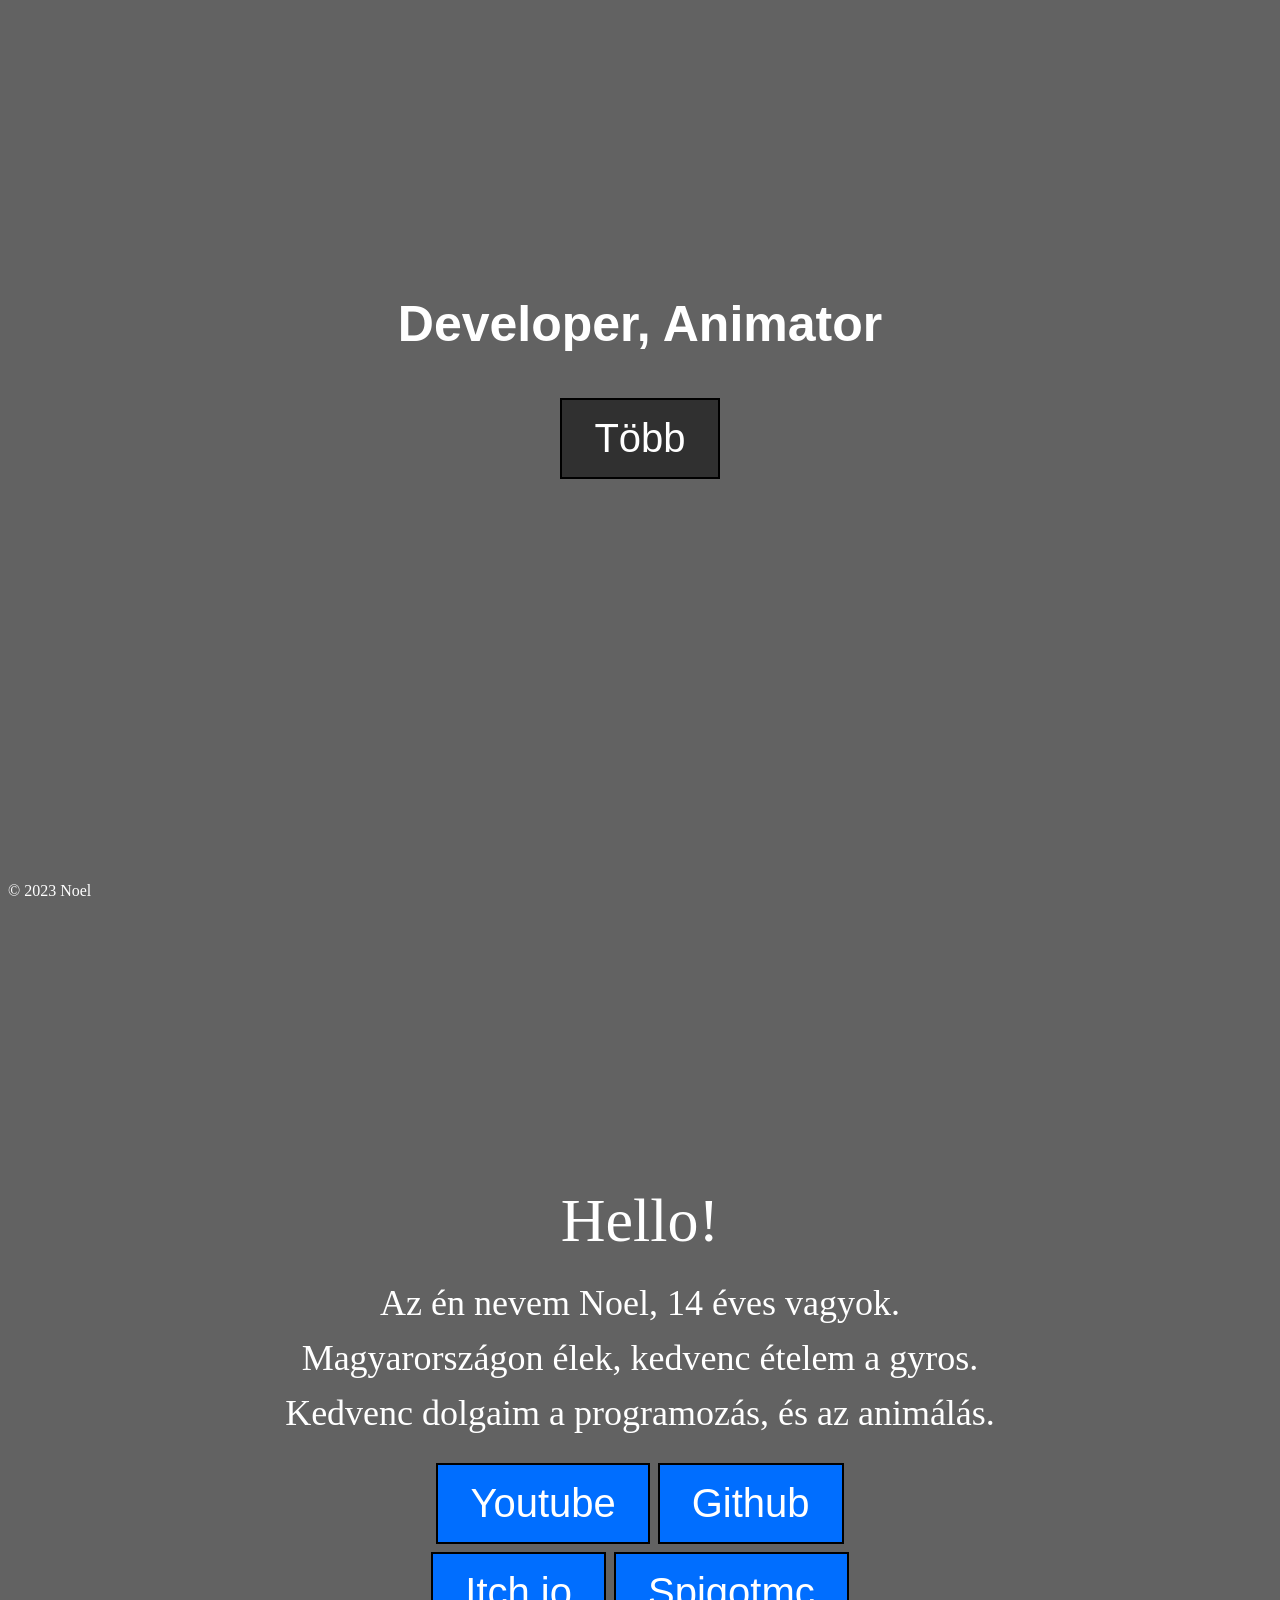
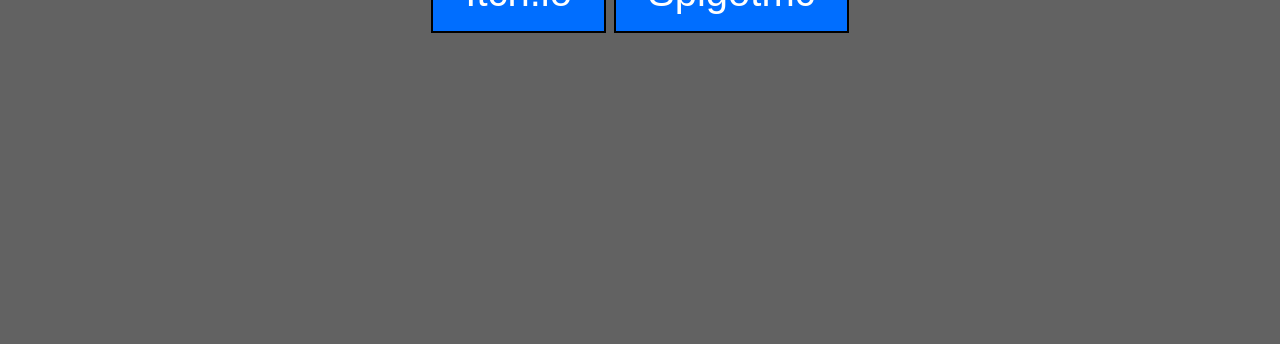
==== index.html @ 619f4420 "v1" ====
<!DOCTYPE html>
<html lang="en">
<head>
    <meta charset="UTF-8">
    <meta http-equiv="X-UA-Compatible" content="IE=edge">
    <meta name="viewport" content="width=device-width, initial-scale=1.0">
    <title>Noel's website</title>
    <link rel="stylesheet" href="style.css">
</head>
<body>
    <section>
        <br>
        <br>
        <br>
        <br>
        <br>
        <br>
        <br>
        <br>
        <h1>Developer, Animator</h1>
        <a href="#middle">
        <button class="button button1">Több</button>
        </a>
        </section>
        <section class="par" id="middle">
            <header>
                Hello!
            </header>
            <nav>
                Az én nevem Noel, 14 éves vagyok. <br>
                Magyarországon élek, kedvenc ételem a gyros. <br>
                Kedvenc dolgaim a programozás, és az animálás.
            </nav>
            <br>
            <br>
            <button class="button button2" onclick="function1()">Youtube</button>
        <button class="button button2" onclick="function2()">Github</button>
        <br>
        <button class="button button2" onclick="function3()">Itch.io</button>
        <button class="button button2" onclick="function4()">Spigotmc</button>
        </section>
        <footer>© 2023 Noel</footer>
    
</body>
<script src="index.js"></script>
</html>
---- style.css ----
body {
    background-color: rgb(98, 98, 98);
    color: white;
}

::-webkit-scrollbar {
    display: none;
}

h1 {
    font-family: sans-serif;
    font-size: 50px;
}

.button {
    border: none;
    color: rgb(255, 255, 255);
    padding: 16px 32px;
    text-align: center;
    text-decoration: none;
    display: inline-block;
    font-size: 40px;
    margin: 4px 2px;
    transition-duration: 0.4s;
    cursor: pointer;
}

.button1 {
    background-color: rgb(48, 48, 48); 
    color: rgb(255, 255, 255); 
    border: 2px solid #000000;
}

.button2 {
    background-color: rgb(0, 110, 255); 
    color: rgb(255, 255, 255); 
    border: 2px solid #000000;
}

.button2:hover {
    background-color: #002fff;
    color: rgb(255, 255, 255);
}
  
.button1:hover {
    background-color: #000000;
    color: rgb(255, 255, 255);
}

section {
    text-align: center;
}

section {
    text-align: center;
    padding: 8%;
}

section {
    display: block;
}

.par {
    margin-top: 500px;
    height: 650px;
}

footer {
    font-family: 'Roboto Thin';
    text-align: center;
    background-attachment: scroll;
    background-position: 0% 0%;
    position: fixed;
    bottom: 0pt;
    color: white;
}

footer {
    display: block;
}

section nav {
    font-family: 'Roboto Thin';
    font-size: 36px;
    line-height: 55px;
    text-align: center;
    display: inline-flex;
    flex-direction: column;
    align-items: center;
}

section header {
    margin-top: 0px;
    font-family: 'Roboto Thin';
    font-size: 62px;
    margin-bottom: 20px;
}

.section2 nav {
    font-family: 'Roboto Thin';
    font-size: 36px;
    line-height: 46px;
    text-align: center;
    display: inline-flex;
    flex-direction: column;
    align-items: center;
}
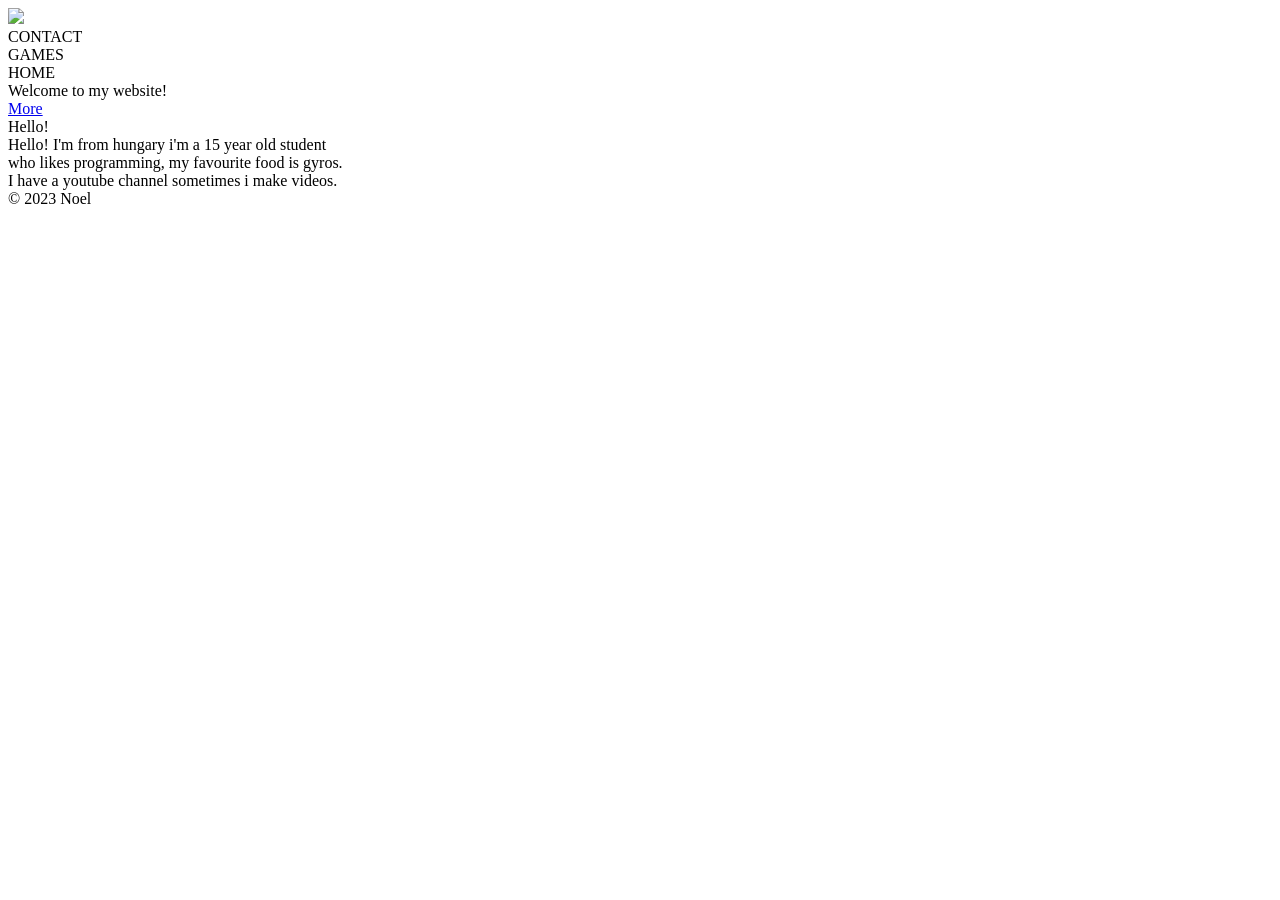
==== commit fc32dbba: "Update index.html" ====
--- a/index.html
+++ b/index.html
@@ -2,45 +2,41 @@
 <html lang="en">
 <head>
     <meta charset="UTF-8">
-    <meta http-equiv="X-UA-Compatible" content="IE=edge">
     <meta name="viewport" content="width=device-width, initial-scale=1.0">
     <title>Noel's website</title>
-    <link rel="stylesheet" href="style.css">
+    <link rel="shortcut icon" href="imgs/icon.png" type="image/x-icon">
+    <link rel="stylesheet" href="index.css">
 </head>
 <body>
+    <img src="imgs/icon.png" class="aimg" onclick="functionimage()">
+    <div class="button button1 kamurokar" onclick="functioncontact()">CONTACT</div>
+    <div class="button button1 kamurokar" onclick="functiongames()">GAMES</div>
+    <div class="button button1 kamurokar" onclick="functionhome()">HOME</div>
+
     <section>
-        <br>
-        <br>
-        <br>
-        <br>
-        <br>
-        <br>
-        <br>
-        <br>
-        <h1>Developer, Animator</h1>
-        <a href="#middle">
-        <button class="button button1">Több</button>
-        </a>
-        </section>
-        <section class="par" id="middle">
-            <header>
-                Hello!
-            </header>
-            <nav>
-                Az én nevem Noel, 14 éves vagyok. <br>
-                Magyarországon élek, kedvenc ételem a gyros. <br>
-                Kedvenc dolgaim a programozás, és az animálás.
-            </nav>
-            <br>
-            <br>
-            <button class="button button2" onclick="function1()">Youtube</button>
-        <button class="button button2" onclick="function2()">Github</button>
-        <br>
-        <button class="button button2" onclick="function3()">Itch.io</button>
-        <button class="button button2" onclick="function4()">Spigotmc</button>
-        </section>
-        <footer>© 2023 Noel</footer>
-    
+        <header class="headera">
+            Welcome to my website!
+        </header>
+
+        <a class="button2000" href="#info">More</a>
+        <!--<div>
+            Hello! I'm from hungary i'm a 15 year old student<br>
+            who likes programming, my favourite food is gyros.<br>
+            I have a youtube channel sometimes i make videos.<br>
+        </div>-->
+    </section>
+
+    <section class="par" id="info">
+        <header>
+            Hello!
+        </header>
+        <nav>
+            Hello! I'm from hungary i'm a 15 year old student<br>
+            who likes programming, my favourite food is gyros.<br>
+            I have a youtube channel sometimes i make videos.<br>
+        </nav>
+    </section>
+    <script src="index.js"></script>
+    <footer>© 2023 Noel</footer>
 </body>
-<script src="index.js"></script>
-</html>+</html>
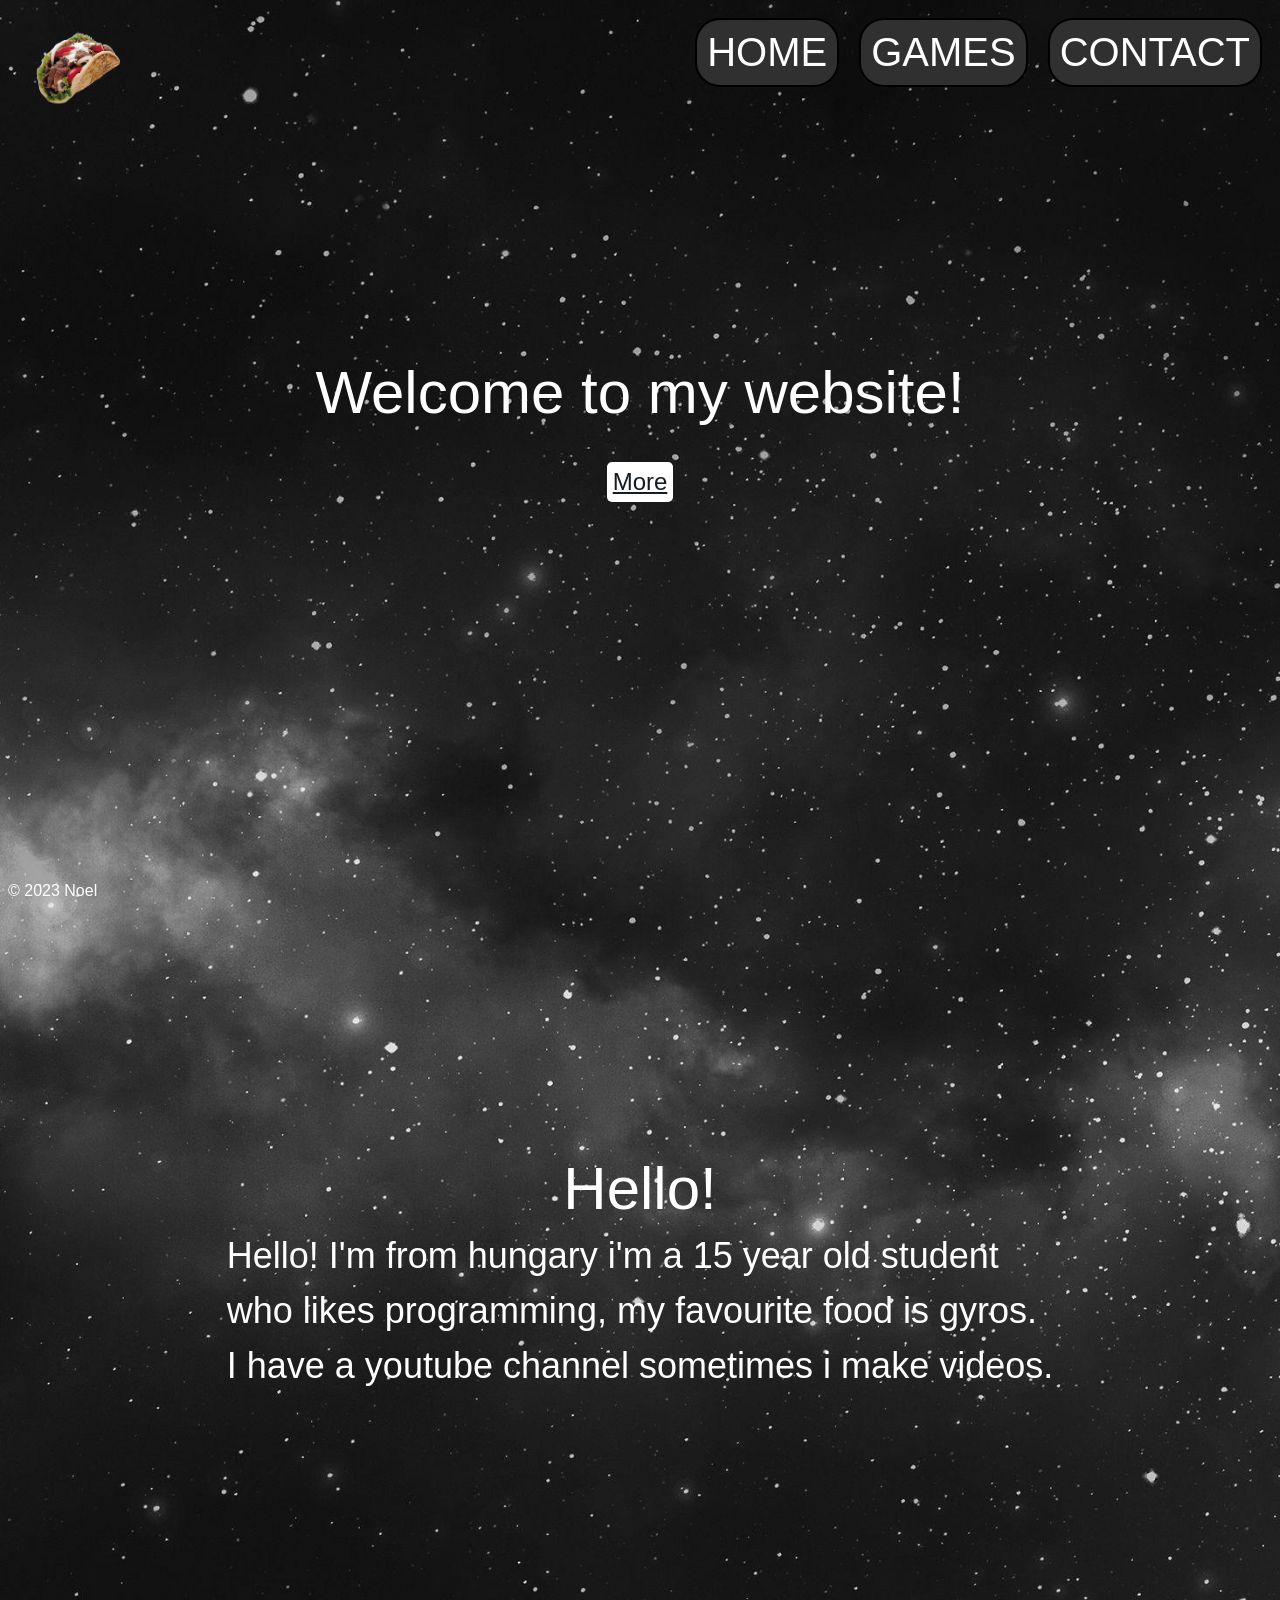
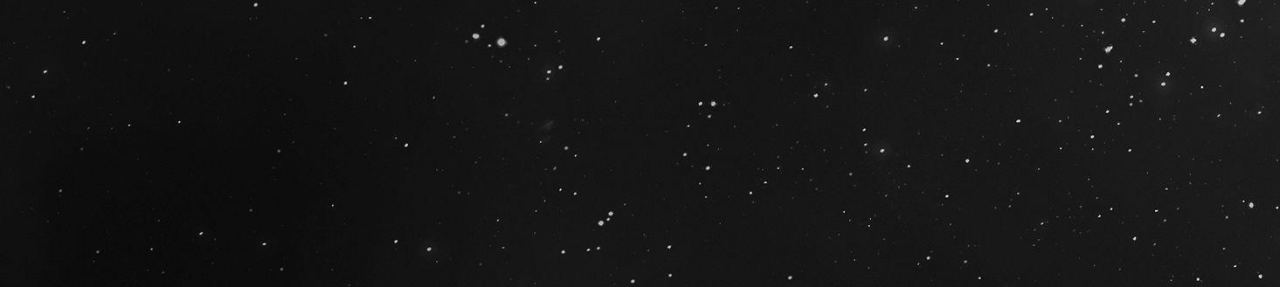
==== commit bf344ada: "Update" ====
--- a/index.html
+++ b/index.html
@@ -39,4 +39,4 @@
     <script src="index.js"></script>
     <footer>© 2023 Noel</footer>
 </body>
-</html>
+</html>
--- a/index.css
+++ b/index.css
@@ -0,0 +1,151 @@
+body {
+    /*background-color: rgb(98, 98, 98);*/
+    background-image: url(imgs/39632.jpg);
+    background-size: cover;
+    color: white;
+}
+
+::-webkit-scrollbar {
+    display: none;
+}
+
+h1 {
+    font-family: Arial;
+    font-size: 50px;
+}
+
+.button {
+    border: none;
+    color: rgb(255, 255, 255);
+    padding: 16px 32px;
+    text-align: center;
+    text-decoration: none;
+    display: inline-block;
+    font-size: 40px;
+    margin: 4px 2px;
+    transition-duration: 0.4s;
+    cursor: pointer;
+}
+
+.button1 {
+    background-color: rgb(48, 48, 48); 
+    color: rgb(255, 255, 255); 
+    border: 2px solid #000000;
+}
+  
+.button1:hover {
+    background-color: #000000;
+    color: rgb(255, 255, 255);
+}
+
+footer {
+    font-family: Arial;
+    text-align: center;
+    background-attachment: scroll;
+    background-position: 0% 0%;
+    position: fixed;
+    bottom: 0pt;
+    color: white;
+}
+
+.kamurokar{
+    float: right;
+    text-align: right;
+    border-radius: 25px;
+    font-family: Arial;
+    margin: 10px;
+    padding: 10px;
+}
+
+.aimg{
+    /*position: fixed; */
+    width: 100px;
+    cursor: pointer;
+    margin: 10px;
+    padding: 10px;
+}
+
+section {
+    text-align: center;
+    padding: 6%;
+}
+
+section header {
+    margin-top: 0px;
+    font-family: 'Arial';
+    font-size: 60px;
+    margin-bottom: 5px;
+    text-align: center;
+    position: relative;
+}
+
+.headera {
+    margin-top: 150px;
+}
+
+section div {
+    font-family: 'Arial';
+    font-size: 30px;
+    line-height: 55px;
+    text-align: center;
+    display: inline-flex;
+    flex-direction: column;
+    align-items: center;
+    margin: 10px 0 0 0;
+}
+
+section .button2000 {
+    font-family: 'Arial';
+    font-size: 24px;
+    color: #151D21;
+    background: #ffffff;
+    display: inline-flex;
+    padding: 6px;
+    margin-top: 30px;
+    margin-right: 5%;
+    margin-left: 5%;
+    border: none;
+    border-radius: 5px;
+}
+
+section .button2000:hover {
+    background: white;
+    font-size: 26px;
+    margin-top: 29px;
+}
+
+@media screen and (max-width: 600px) {
+    li {
+        font-size: 12px;
+    }
+
+    section nav {
+        font-size: 14px;
+        line-height: 26px;
+    }
+
+    section .button2000 {
+        font-size: 12px;
+    }
+
+    section .button2000:hover {
+        background: white;
+        font-size: 14px;
+        margin-top: 29px;
+    }
+}
+
+.par {
+    margin-top: 500px;
+    height: 650px;
+}
+
+section nav {
+    font-family: 'Arial';
+    font-size: 36px;
+    line-height: 55px;
+    text-align: left;
+    display: inline-flex;
+    flex-direction: column;
+    align-items: center;
+}
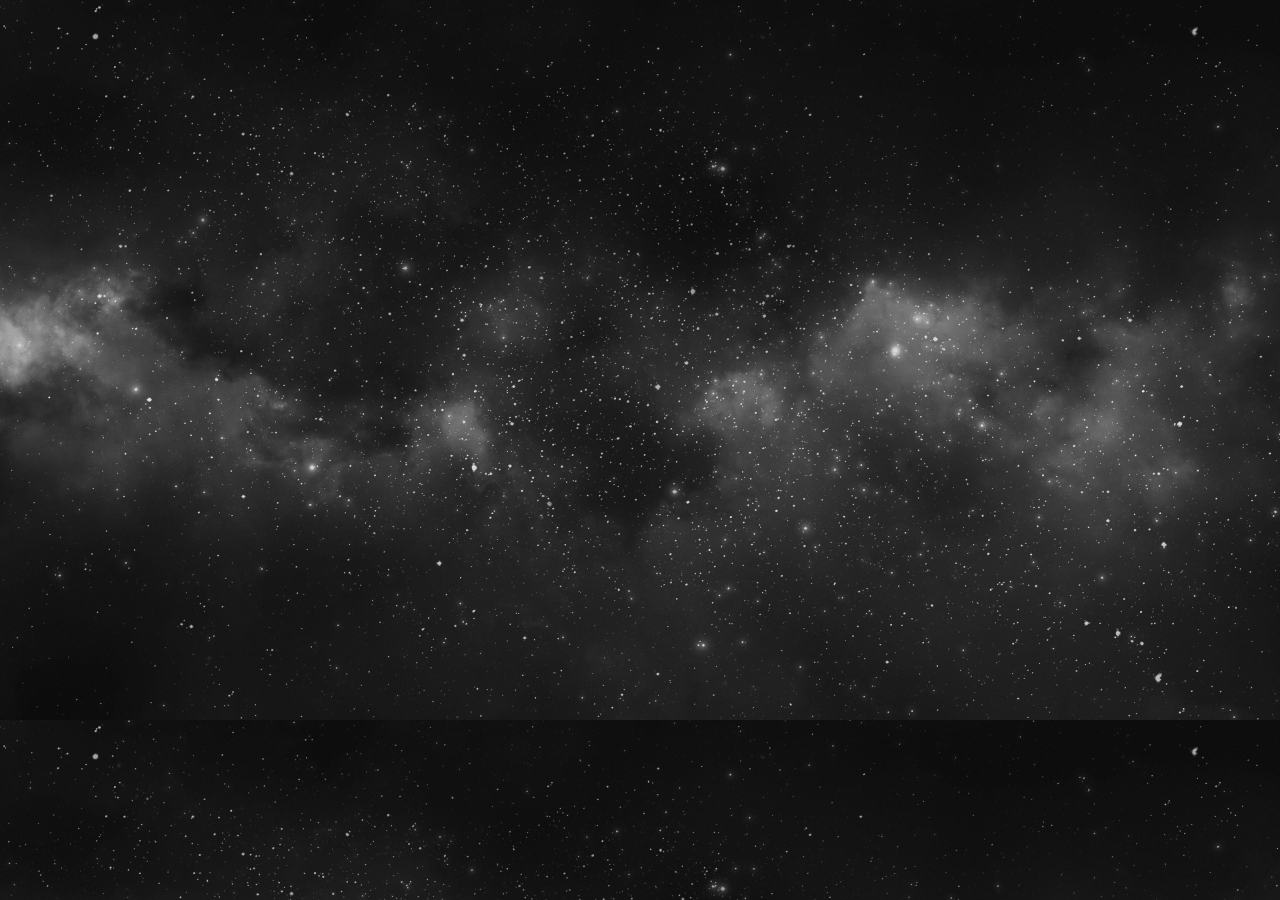
==== commit 450d906a: "Update index.html" ====
--- a/index.html
+++ b/index.html
@@ -3,40 +3,12 @@
 <head>
     <meta charset="UTF-8">
     <meta name="viewport" content="width=device-width, initial-scale=1.0">
+    <link rel="stylesheet" href="index.css">
     <title>Noel's website</title>
-    <link rel="shortcut icon" href="imgs/icon.png" type="image/x-icon">
-    <link rel="stylesheet" href="index.css">
 </head>
 <body>
-    <img src="imgs/icon.png" class="aimg" onclick="functionimage()">
-    <div class="button button1 kamurokar" onclick="functioncontact()">CONTACT</div>
-    <div class="button button1 kamurokar" onclick="functiongames()">GAMES</div>
-    <div class="button button1 kamurokar" onclick="functionhome()">HOME</div>
+    <p id="demo"></p>
 
-    <section>
-        <header class="headera">
-            Welcome to my website!
-        </header>
-
-        <a class="button2000" href="#info">More</a>
-        <!--<div>
-            Hello! I'm from hungary i'm a 15 year old student<br>
-            who likes programming, my favourite food is gyros.<br>
-            I have a youtube channel sometimes i make videos.<br>
-        </div>-->
-    </section>
-
-    <section class="par" id="info">
-        <header>
-            Hello!
-        </header>
-        <nav>
-            Hello! I'm from hungary i'm a 15 year old student<br>
-            who likes programming, my favourite food is gyros.<br>
-            I have a youtube channel sometimes i make videos.<br>
-        </nav>
-    </section>
     <script src="index.js"></script>
-    <footer>© 2023 Noel</footer>
 </body>
-</html>+</html>
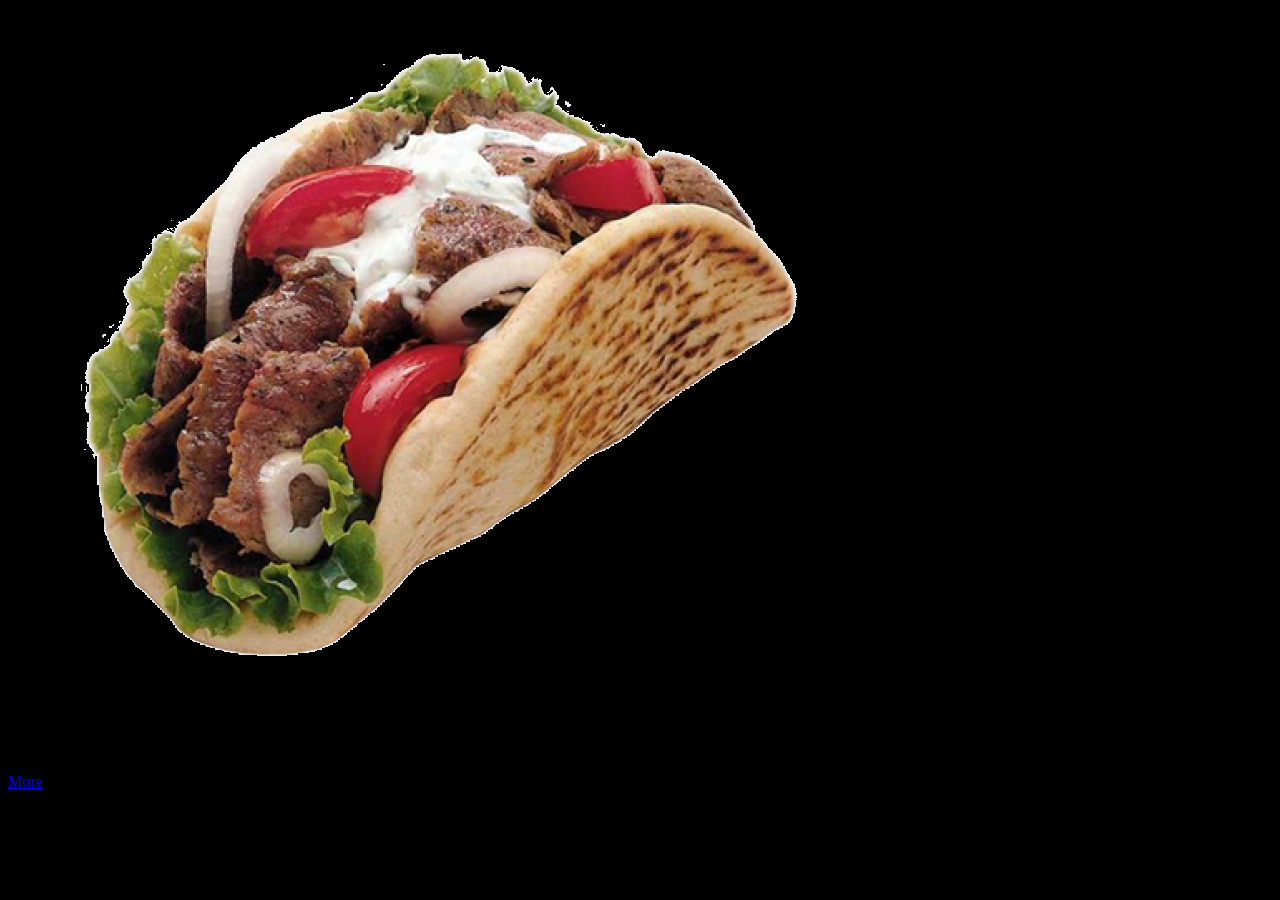
==== commit f90954f8: "Update index.html" ====
--- a/index.html
+++ b/index.html
@@ -3,12 +3,40 @@
 <head>
     <meta charset="UTF-8">
     <meta name="viewport" content="width=device-width, initial-scale=1.0">
+    <title>Noel's website</title>
+    <link rel="shortcut icon" href="imgs/icon.png" type="image/x-icon">
     <link rel="stylesheet" href="index.css">
-    <title>Noel's website</title>
 </head>
 <body>
-    <p id="demo"></p>
+    <img src="imgs/icon.png" class="aimg" onclick="functionimage()">
+    <div class="button button1 kamurokar" onclick="functioncontact()">CONTACT</div>
+    <div class="button button1 kamurokar" onclick="functiongames()">GAMES</div>
+    <div class="button button1 kamurokar" onclick="functionhome()">HOME</div>
 
+    <section>
+        <header class="headera">
+            Welcome to my website!
+        </header>
+
+        <a class="button2000" href="#info">More</a>
+        <!--<div>
+            Hello! I'm from hungary i'm a 15 year old student<br>
+            who likes programming, my favourite food is gyros.<br>
+            I have a youtube channel sometimes i make videos.<br>
+        </div>-->
+    </section>
+
+    <section class="par" id="info">
+        <header>
+            Hello!
+        </header>
+        <nav>
+            Hello! I'm from hungary i'm a 15 year old student<br>
+            who likes programming, my favourite food is gyros.<br>
+            I have a youtube channel sometimes i make videos.<br>
+        </nav>
+    </section>
     <script src="index.js"></script>
+    <footer>© 2023 Noel</footer>
 </body>
 </html>
--- a/index.css
+++ b/index.css
@@ -1,151 +1,12 @@
-body {
-    /*background-color: rgb(98, 98, 98);*/
-    background-image: url(imgs/39632.jpg);
-    background-size: cover;
+body{
+  background-color: black;
+}
+p {
     color: white;
-}
-
-::-webkit-scrollbar {
-    display: none;
-}
-
-h1 {
+    position: absolute;
+    top: 50%;
+    left: 50%;
+    transform: translate(-50%, -50%);
     font-family: Arial;
-    font-size: 50px;
-}
-
-.button {
-    border: none;
-    color: rgb(255, 255, 255);
-    padding: 16px 32px;
-    text-align: center;
-    text-decoration: none;
-    display: inline-block;
-    font-size: 40px;
-    margin: 4px 2px;
-    transition-duration: 0.4s;
-    cursor: pointer;
-}
-
-.button1 {
-    background-color: rgb(48, 48, 48); 
-    color: rgb(255, 255, 255); 
-    border: 2px solid #000000;
-}
-  
-.button1:hover {
-    background-color: #000000;
-    color: rgb(255, 255, 255);
-}
-
-footer {
-    font-family: Arial;
-    text-align: center;
-    background-attachment: scroll;
-    background-position: 0% 0%;
-    position: fixed;
-    bottom: 0pt;
-    color: white;
-}
-
-.kamurokar{
-    float: right;
-    text-align: right;
-    border-radius: 25px;
-    font-family: Arial;
-    margin: 10px;
-    padding: 10px;
-}
-
-.aimg{
-    /*position: fixed; */
-    width: 100px;
-    cursor: pointer;
-    margin: 10px;
-    padding: 10px;
-}
-
-section {
-    text-align: center;
-    padding: 6%;
-}
-
-section header {
-    margin-top: 0px;
-    font-family: 'Arial';
     font-size: 60px;
-    margin-bottom: 5px;
-    text-align: center;
-    position: relative;
-}
-
-.headera {
-    margin-top: 150px;
-}
-
-section div {
-    font-family: 'Arial';
-    font-size: 30px;
-    line-height: 55px;
-    text-align: center;
-    display: inline-flex;
-    flex-direction: column;
-    align-items: center;
-    margin: 10px 0 0 0;
-}
-
-section .button2000 {
-    font-family: 'Arial';
-    font-size: 24px;
-    color: #151D21;
-    background: #ffffff;
-    display: inline-flex;
-    padding: 6px;
-    margin-top: 30px;
-    margin-right: 5%;
-    margin-left: 5%;
-    border: none;
-    border-radius: 5px;
-}
-
-section .button2000:hover {
-    background: white;
-    font-size: 26px;
-    margin-top: 29px;
-}
-
-@media screen and (max-width: 600px) {
-    li {
-        font-size: 12px;
-    }
-
-    section nav {
-        font-size: 14px;
-        line-height: 26px;
-    }
-
-    section .button2000 {
-        font-size: 12px;
-    }
-
-    section .button2000:hover {
-        background: white;
-        font-size: 14px;
-        margin-top: 29px;
-    }
-}
-
-.par {
-    margin-top: 500px;
-    height: 650px;
-}
-
-section nav {
-    font-family: 'Arial';
-    font-size: 36px;
-    line-height: 55px;
-    text-align: left;
-    display: inline-flex;
-    flex-direction: column;
-    align-items: center;
-}
+  }
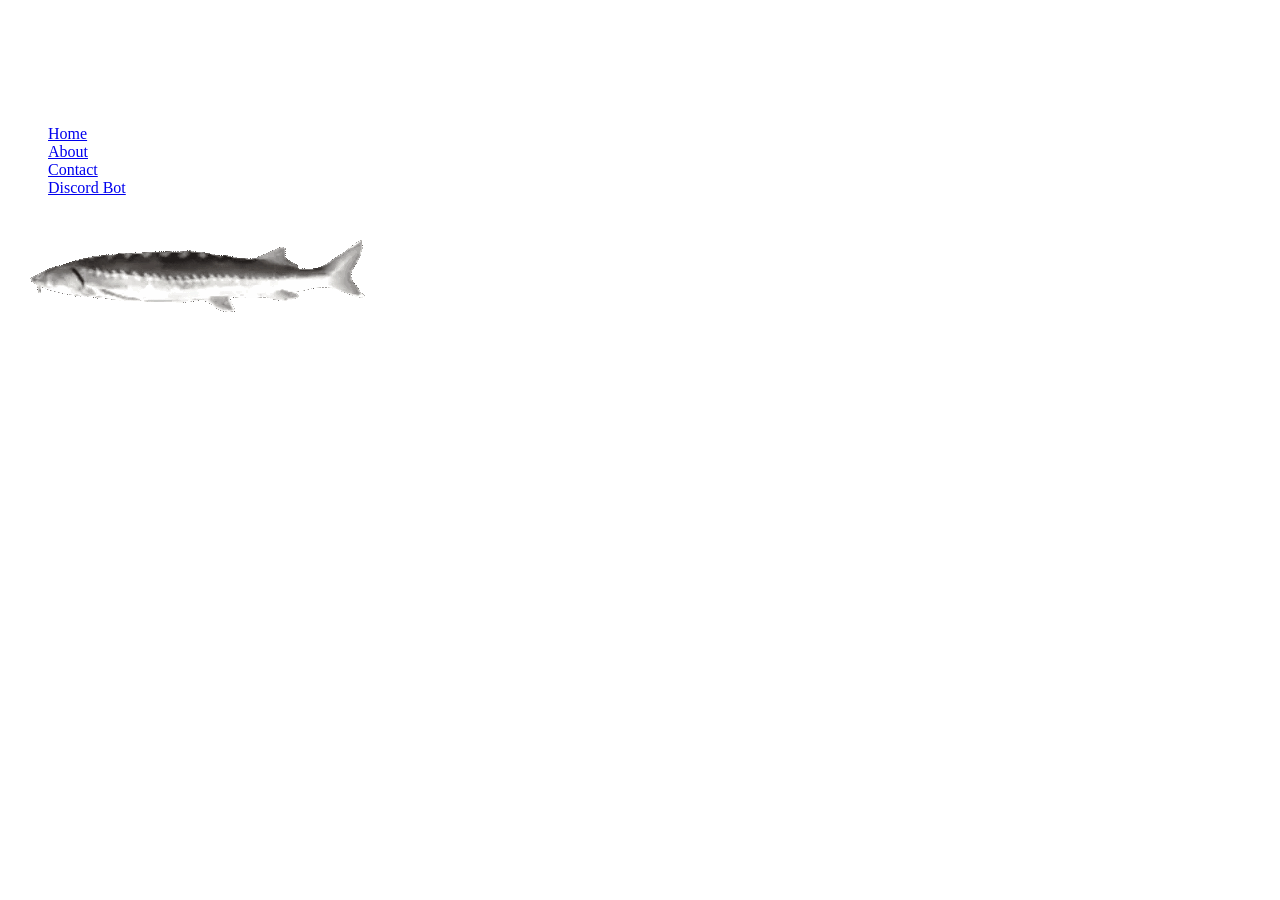
==== commit 01d378bb: "update" ====
--- a/index.html
+++ b/index.html
@@ -4,39 +4,54 @@
     <meta charset="UTF-8">
     <meta name="viewport" content="width=device-width, initial-scale=1.0">
     <title>Noel's website</title>
-    <link rel="shortcut icon" href="imgs/icon.png" type="image/x-icon">
+    <link rel="stylesheet" href="https://cdnjs.cloudflare.com/ajax/libs/font-awesome/5.15.4/css/all.min.css">
     <link rel="stylesheet" href="index.css">
 </head>
 <body>
-    <img src="imgs/icon.png" class="aimg" onclick="functionimage()">
-    <div class="button button1 kamurokar" onclick="functioncontact()">CONTACT</div>
-    <div class="button button1 kamurokar" onclick="functiongames()">GAMES</div>
-    <div class="button button1 kamurokar" onclick="functionhome()">HOME</div>
-
-    <section>
-        <header class="headera">
-            Welcome to my website!
-        </header>
-
-        <a class="button2000" href="#info">More</a>
-        <!--<div>
-            Hello! I'm from hungary i'm a 15 year old student<br>
-            who likes programming, my favourite food is gyros.<br>
-            I have a youtube channel sometimes i make videos.<br>
-        </div>-->
-    </section>
-
-    <section class="par" id="info">
-        <header>
-            Hello!
-        </header>
-        <nav>
-            Hello! I'm from hungary i'm a 15 year old student<br>
-            who likes programming, my favourite food is gyros.<br>
-            I have a youtube channel sometimes i make videos.<br>
-        </nav>
-    </section>
+    <header>
+        <div class="container">
+            <h1>Noel's Website</h1>
+            <nav>
+                <ul>
+                    <li><a href="#">Home</a></li>
+                    <li><a href="pages/about/about.html">About</a></li>
+                    <li><a href="mailto:noelbussiness@gmail.com">Contact</a></li>
+                    <!--<li><a href="pages/projects/projects.html">My Projects</a></li>-->
+                    <li><a href="pages/discordbot/discordbot.html">Discord Bot</a></li>
+                </ul>
+            </nav>
+        </div>
+    </header>
+    <main>
+        <!--<section id="home">
+            <div class="center-text">
+                <h2>Hello!</h2>
+                <p class="large-text">I'm from Hungary, I'm a 15 year old student</p>
+                <p class="large-text">who likes programming, my favourite food is gyros.</p>
+                <p class="large-text">I usually play Valorant or Euro Truck Simulator 2.</p>
+            </div>
+        </section>-->
+        <!--<section id="about">
+            <div class="container">
+                <h2>About</h2>
+                <p>This is the about section. Here you can learn more about us.</p>
+                <a href="#contact" class="btn">Contact Us</a>
+            </div>
+        </section>
+        <section id="contact">
+            <div class="container">
+                <h2>Contact</h2>
+                <p>This is the contact section. Get in touch with us!</p>
+                <a href="mailto:noelbussiness@gmail.com" class="btn">Send Email</a>
+            </div>
+        </section>-->
+        <img src="/img/fish.gif">
+    </main>
+    <footer>
+        <div class="container">
+            <p>&copy; 2024 Noel's Website | Designed with <i class="fas fa-heart"></i> by Noel</p>
+        </div>
+    </footer>
     <script src="index.js"></script>
-    <footer>© 2023 Noel</footer>
 </body>
 </html>
--- a/index.css
+++ b/index.css
@@ -1,12 +1,151 @@
-body{
-  background-color: black;
+body {
+    /*background-color: rgb(98, 98, 98);*/
+    background-image: url(imgs/39632.jpg);
+    background-size: cover;
+    color: white;
 }
-p {
+
+::-webkit-scrollbar {
+    display: none;
+}
+
+h1 {
+    font-family: Arial;
+    font-size: 50px;
+}
+
+.button {
+    border: none;
+    color: rgb(255, 255, 255);
+    padding: 16px 32px;
+    text-align: center;
+    text-decoration: none;
+    display: inline-block;
+    font-size: 40px;
+    margin: 4px 2px;
+    transition-duration: 0.4s;
+    cursor: pointer;
+}
+
+.button1 {
+    background-color: rgb(48, 48, 48); 
+    color: rgb(255, 255, 255); 
+    border: 2px solid #000000;
+}
+  
+.button1:hover {
+    background-color: #000000;
+    color: rgb(255, 255, 255);
+}
+
+footer {
+    font-family: Arial;
+    text-align: center;
+    background-attachment: scroll;
+    background-position: 0% 0%;
+    position: fixed;
+    bottom: 0pt;
     color: white;
-    position: absolute;
-    top: 50%;
-    left: 50%;
-    transform: translate(-50%, -50%);
+}
+
+.kamurokar{
+    float: right;
+    text-align: right;
+    border-radius: 25px;
     font-family: Arial;
+    margin: 10px;
+    padding: 10px;
+}
+
+.aimg{
+    /*position: fixed; */
+    width: 100px;
+    cursor: pointer;
+    margin: 10px;
+    padding: 10px;
+}
+
+section {
+    text-align: center;
+    padding: 6%;
+}
+
+section header {
+    margin-top: 0px;
+    font-family: 'Arial';
     font-size: 60px;
-  }
+    margin-bottom: 5px;
+    text-align: center;
+    position: relative;
+}
+
+.headera {
+    margin-top: 150px;
+}
+
+section div {
+    font-family: 'Arial';
+    font-size: 30px;
+    line-height: 55px;
+    text-align: center;
+    display: inline-flex;
+    flex-direction: column;
+    align-items: center;
+    margin: 10px 0 0 0;
+}
+
+section .button2000 {
+    font-family: 'Arial';
+    font-size: 24px;
+    color: #151D21;
+    background: #ffffff;
+    display: inline-flex;
+    padding: 6px;
+    margin-top: 30px;
+    margin-right: 5%;
+    margin-left: 5%;
+    border: none;
+    border-radius: 5px;
+}
+
+section .button2000:hover {
+    background: white;
+    font-size: 26px;
+    margin-top: 29px;
+}
+
+@media screen and (max-width: 600px) {
+    li {
+        font-size: 12px;
+    }
+
+    section nav {
+        font-size: 14px;
+        line-height: 26px;
+    }
+
+    section .button2000 {
+        font-size: 12px;
+    }
+
+    section .button2000:hover {
+        background: white;
+        font-size: 14px;
+        margin-top: 29px;
+    }
+}
+
+.par {
+    margin-top: 500px;
+    height: 650px;
+}
+
+section nav {
+    font-family: 'Arial';
+    font-size: 36px;
+    line-height: 55px;
+    text-align: left;
+    display: inline-flex;
+    flex-direction: column;
+    align-items: center;
+}
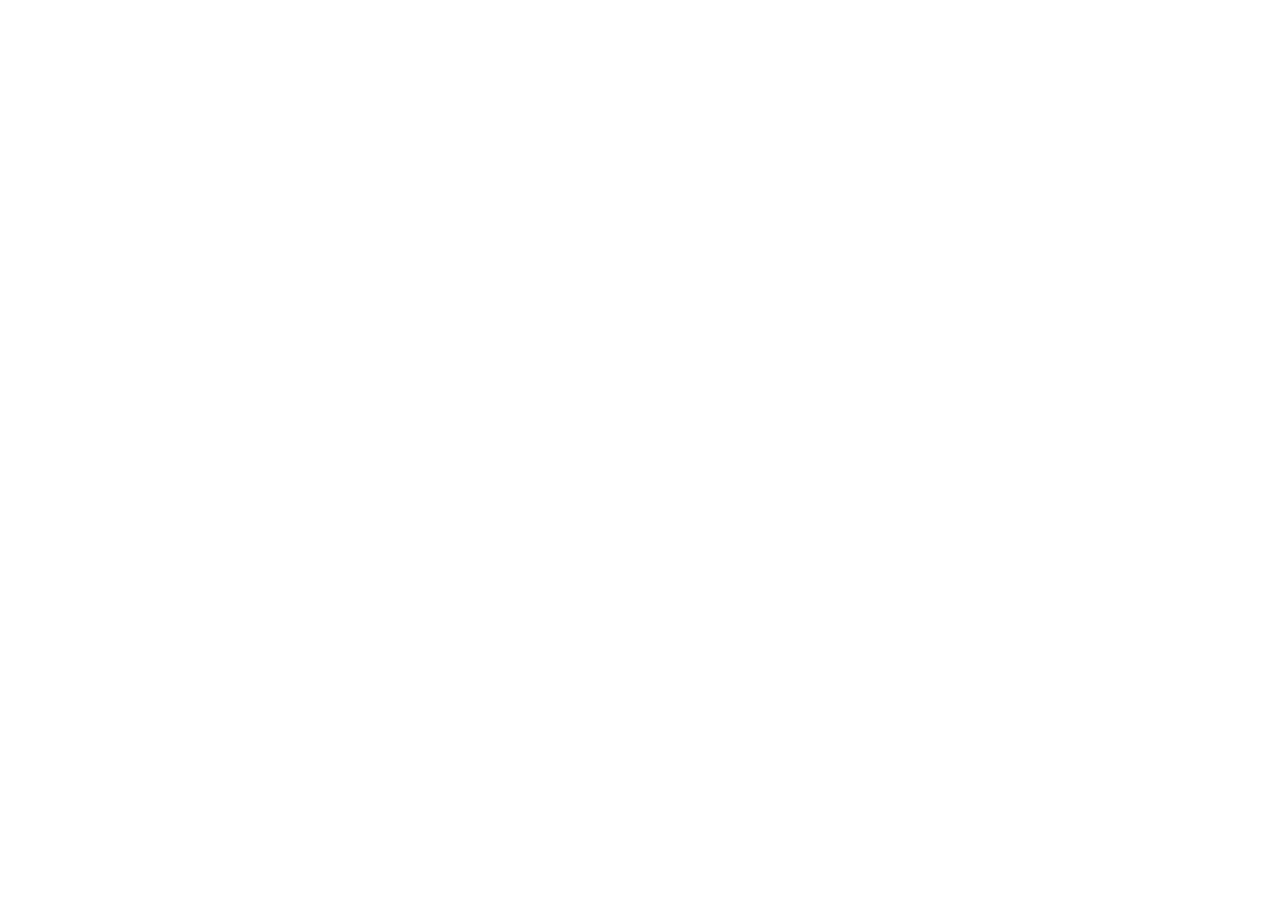
==== commit c00fb3f9: "Create index.html" ====
--- a/index.html
+++ b/index.html
@@ -1,57 +1,13 @@
 <!DOCTYPE html>
-<html lang="en">
+<html lang="hu">
 <head>
     <meta charset="UTF-8">
     <meta name="viewport" content="width=device-width, initial-scale=1.0">
-    <title>Noel's website</title>
-    <link rel="stylesheet" href="https://cdnjs.cloudflare.com/ajax/libs/font-awesome/5.15.4/css/all.min.css">
-    <link rel="stylesheet" href="index.css">
+    <title>Redirecting...</title>
+    <meta http-equiv="refresh" content="1; url=https://noel560.github.io/noel">
 </head>
 <body>
-    <header>
-        <div class="container">
-            <h1>Noel's Website</h1>
-            <nav>
-                <ul>
-                    <li><a href="#">Home</a></li>
-                    <li><a href="pages/about/about.html">About</a></li>
-                    <li><a href="mailto:noelbussiness@gmail.com">Contact</a></li>
-                    <!--<li><a href="pages/projects/projects.html">My Projects</a></li>-->
-                    <li><a href="pages/discordbot/discordbot.html">Discord Bot</a></li>
-                </ul>
-            </nav>
-        </div>
-    </header>
-    <main>
-        <!--<section id="home">
-            <div class="center-text">
-                <h2>Hello!</h2>
-                <p class="large-text">I'm from Hungary, I'm a 15 year old student</p>
-                <p class="large-text">who likes programming, my favourite food is gyros.</p>
-                <p class="large-text">I usually play Valorant or Euro Truck Simulator 2.</p>
-            </div>
-        </section>-->
-        <!--<section id="about">
-            <div class="container">
-                <h2>About</h2>
-                <p>This is the about section. Here you can learn more about us.</p>
-                <a href="#contact" class="btn">Contact Us</a>
-            </div>
-        </section>
-        <section id="contact">
-            <div class="container">
-                <h2>Contact</h2>
-                <p>This is the contact section. Get in touch with us!</p>
-                <a href="mailto:noelbussiness@gmail.com" class="btn">Send Email</a>
-            </div>
-        </section>-->
-        <img src="/img/fish.gif">
-    </main>
-    <footer>
-        <div class="container">
-            <p>&copy; 2024 Noel's Website | Designed with <i class="fas fa-heart"></i> by Noel</p>
-        </div>
-    </footer>
-    <script src="index.js"></script>
+    <h1>Redirecting...</h1>
+    <p>Redirecting to the main page <a href="https://noel560.github.io/noel">https://noel560.github.io/noel</a></p>
 </body>
 </html>
